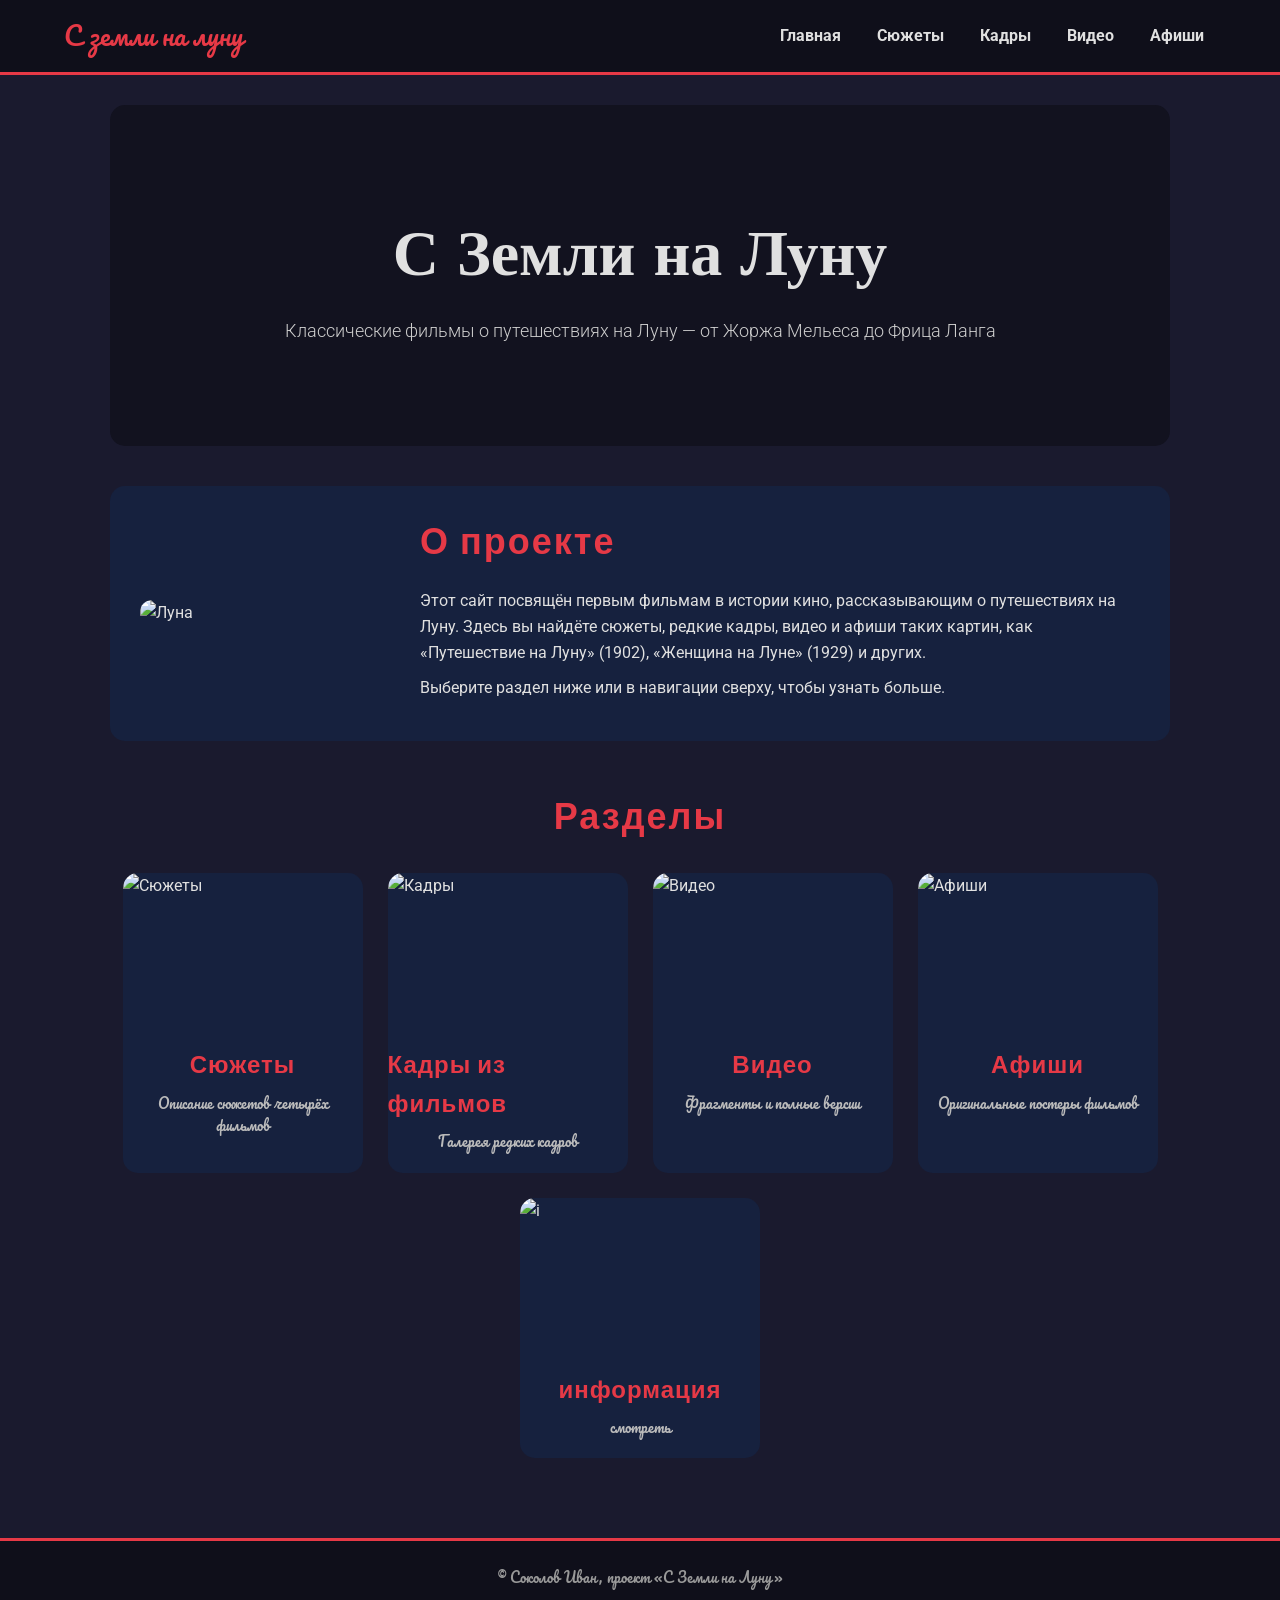
==== index.html @ 2c609bd3 "Add files via upload" ====
<!DOCTYPE html>
<html lang="en">
  <head>
    <meta charset="UTF-8" />
    <meta name="viewport" content="width=device-width, initial-scale=2.5" />
    <title>Document</title>
    <link rel="stylesheet" href="style.css" />
    <link rel="preconnect" href="https://fonts.googleapis.com" />
    <link rel="preconnect" href="https://fonts.gstatic.com" crossorigin />
    <link
      href="https://fonts.googleapis.com/css2?family=Honk:MORF@15&family=Jersey+10&family=Pacifico&family=Roboto:ital,wght@0,100..900;1,100..900&display=swap"
      rel="stylesheet"
    />
    <meta
      name="description"
      content="Про фильм Путешествие на Луну и другие похожие фильмы"
    />
    <meta name="author" content="Соколов Иван" />
    <meta name="copyright" content="Kodland" />
    <meta
      name="keywords"
      content="С земли на луну,Путешествие на Луну,Путешествие на Луну фильм,1902,1929,1904,1918,1898,1908,1909,Путешествие на Луну (1902),Луна,разбор,фильм,фильмы,классическое кино,Путешествие,путешествие,Сюжет,сюжет,Путешествие сквозь невозможное,Кадры из фильма,кадры из фильма,Афишы,афишы,«Сон астроно́ма» 1898 год,Сон астроно́ма,сон астроно́ма,полёт на луну(1953),полёт на луну,Женщина на Луне (1929),Женщина на Луне,«Космический рейс» (1935),Космический рейс,космический рейс,Путешествие на Марс (1918),Путешествие на Марс,путешествие на Марс,Путешествие на Марс (1910),Марс (1910),Другие фильмы,фильмы,Экскурсия На Луну (1908),Экскурсия На Луну,Voyage_sur_Jupiter_(1909),Путешествие сквозь невозможное (1904),Путешествие сквозь невозможное,путешествие сквозь невозможное,завоевание полюса 1912,завоевание полюса"
    />
  </head>

  <body>
    <header>
      <div class="logo">С земли на луну</div>
      <nav>
        <a href="index.html">Главная</a>
        <a href="subjects.html">Сюжеты</a>
        <a href="gallery.html">Кадры</a>
        <a href="videos.html">Видео</a>
        <a href="posters.html">Афиши</a>
      </nav>
    </header>
    <main>
      <section class="banner">
        <div class="banner-bg"></div>
        <div class="banner-content">
          <h2>С Земли на Луну</h2>
          <p>
            Классические фильмы о путешествиях на Луну — от Жоржа Мельеса до
            Фрица Ланга
          </p>
        </div>
      </section>
      <!-- Блок «О проекте» -->
      <section class="about">
        <img src="img/moon.png" alt="Луна" class="about-img" />
        <div class="about-text">
          <h2>О проекте</h2>
          <p>
            Этот сайт посвящён первым фильмам в истории кино, рассказывающим о
            путешествиях на Луну. Здесь вы найдёте сюжеты, редкие кадры, видео и
            афиши таких картин, как «Путешествие на Луну» (1902), «Женщина на
            Луне» (1929) и других.
          </p>
          <p>
            Выберите раздел ниже или в навигации сверху, чтобы узнать больше.
          </p>
        </div>
      </section>

      <!-- Карточки-разделы -->
      <section class="cards-nav">
        <h2>Разделы</h2>
        <div class="cards-row">
          <a href="subjects.html" class="nav-card">
            <img src="img/путешествие на луну.png" alt="Сюжеты" />
            <h3>Сюжеты</h3>
            <p>Описание сюжетов четырёх фильмов</p>
          </a>
          <a href="gallery.html" class="nav-card">
            <img src="img/1598_3.jpg" alt="Кадры" />
            <h3>Кадры из фильмов</h3>
            <p>Галерея редких кадров</p>
          </a>
          <a href="videos.html" class="nav-card">
            <img src="img/h280_48604302.jpg" alt="Видео" />
            <h3>Видео</h3>
            <p>Фрагменты и полные версии</p>
          </a>
          <a href="posters.html" class="nav-card">
            <img src="img/16642.jpg" alt="Афиши" />
            <h3>Афиши</h3>
            <p>Оригинальные постеры фильмов</p>
          </a>
          <a href="img/Desktop-16.05.2026_10_39.mp4" class="nav-card">
            <img src="img/qrcode_learn.kodland.org.png" alt="i" />
            <h3>информация</h3>
            <p>смотреть</p>
          </a>
        </div>
      </section>
    </main>

    <footer>
      <p>© Соколов Иван, проект «С Земли на Луну»</p>
    </footer>
  </body>
</html>
---- style.css ----
@import url("https://fonts.googleapis.com/css2?family=Honk:MORF@15&family=Jersey+10&family=Pacifico&family=Roboto:ital,wght@0,100..900;1,100..900&display=swap");

* {
  margin: 0;
  padding: 0;
  box-sizing: border-box;
}

body {
  background-color: #1a1a2e;
  color: #e0e0e0;
  font-family: "Roboto", "Segoe UI", Arial, sans-serif;
  line-height: 1.6;
}

/* ===== ШАПКА ===== */
header {
  background-color: #0f0f1a;
  padding: 15px 5%;
  display: flex;
  flex-wrap: wrap;
  justify-content: space-between;
  align-items: center;
  border-bottom: 3px solid #e63946;
}

.logo {
  font-family: "Pacifico", cursive;
  color: #e63946;
  font-size: 26px;
}

header nav {
  display: flex;
  flex-wrap: wrap;
  gap: 12px;
}

header nav a {
  font-family: "Roboto", sans-serif;
  font-weight: 700;
  color: #e0e0e0;
  text-decoration: none;
  padding: 6px 12px;
  border-radius: 5px;
  transition: background-color 0.3s;
}

header nav a:hover {
  background-color: #e63946;
  color: white;
}

/* ===== MAIN ===== */
main {
  max-width: 1100px;
  margin: 0 auto;
  padding: 30px 20px;
}

.page-title {
  font-family: "Jersey 10", sans-serif;
  color: #e63946;
  font-size: 40px;
  text-align: center;
  margin-bottom: 40px;
  letter-spacing: 2px;
}

/* ===== БАННЕР (главная) ===== */
.banner {
  position: relative;
  text-align: center;
  padding: 100px 20px;
  margin-bottom: 40px;
  border-radius: 15px;
  overflow: hidden;
}

.banner-bg {
  position: absolute;
  top: 0;
  left: 0;
  width: 100%;
  height: 100%;
  background-image: url("img/photo.jpg");
  background-size: cover;
  background-position: center;
  background-repeat: no-repeat;
  z-index: 1;
}

.banner-bg::after {
  content: "";
  position: absolute;
  top: 0;
  left: 0;
  width: 100%;
  height: 100%;
  background-color: rgba(15, 15, 26, 0.75);
}

.banner-content {
  position: relative;
  z-index: 2;
}

.banner-content h2 {
  font-family: "Honk", cursive;
  font-size: 64px;
  margin-bottom: 10px;
}

.banner-content p {
  font-family: "Roboto", sans-serif;
  font-weight: 300;
  font-size: 18px;
  color: #ccc;
}

/* ===== БЛОК «О ПРОЕКТЕ» (главная) ===== */
.about {
  display: flex;
  flex-wrap: wrap;
  gap: 30px;
  align-items: center;
  margin-bottom: 50px;
  background-color: #16213e;
  padding: 30px;
  border-radius: 15px;
}

.about-img {
  width: 250px;
  border-radius: 12px;
}

.about-text {
  flex: 1;
  min-width: 250px;
}

.about-text h2 {
  font-family: "Jersey 10", sans-serif;
  color: #e63946;
  font-size: 36px;
  margin-bottom: 15px;
  letter-spacing: 2px;
}

.about-text p {
  font-family: "Roboto", sans-serif;
  font-weight: 400;
  margin-bottom: 10px;
}

/* ===== КАРТОЧКИ-РАЗДЕЛЫ (главная) ===== */
.cards-nav h2 {
  font-family: "Jersey 10", sans-serif;
  color: #e63946;
  font-size: 36px;
  text-align: center;
  margin-bottom: 25px;
  letter-spacing: 2px;
}

.cards-row {
  display: flex;
  flex-wrap: wrap;
  gap: 25px;
  justify-content: center;
}

.nav-card {
  display: flex;
  flex-direction: column;
  align-items: center;
  background-color: #16213e;
  padding: 0 0 20px 0;
  border-radius: 15px;
  width: 240px;
  text-decoration: none;
  color: #e0e0e0;
  transition: transform 0.3s, box-shadow 0.3s;
  overflow: hidden;
}

.nav-card:hover {
  transform: translateY(-5px);
  box-shadow: 0 10px 25px rgba(230, 57, 70, 0.3);
}

.nav-card img {
  width: 100%;
  height: 160px;
  object-fit: cover;
}

.nav-card h3 {
  font-family: "Jersey 10", sans-serif;
  color: #e63946;
  margin: 15px 0 5px 0;
  font-size: 24px;
  letter-spacing: 1px;
}

.nav-card p {
  font-family: "Pacifico", cursive;
  text-align: center;
  padding: 0 15px;
  font-size: 14px;
  color: #bbb;
}

/* ===== СТАТЬИ (сюжеты) ===== */
article {
  background-color: #16213e;
  padding: 25px;
  border-radius: 15px;
  margin-bottom: 30px;
}

article h3 {
  font-family: "Jersey 10", sans-serif;
  color: #e63946;
  font-size: 28px;
  margin-bottom: 15px;
  border-bottom: 2px solid #e63946;
  padding-bottom: 8px;
  letter-spacing: 1px;
}

article p {
  font-family: "Roboto", sans-serif;
  font-weight: 400;
  margin-bottom: 12px;
  text-align: justify;
}

/* ===== ГАЛЕРЕЯ КАДРОВ ===== */
.gallery {
  display: flex;
  flex-wrap: wrap;
  gap: 25px;
  justify-content: center;
}

.gallery-card {
  display: flex;
  flex-direction: column;
  align-items: center;
  background-color: #16213e;
  padding: 15px;
  border-radius: 12px;
  width: 280px;
}

.gallery-card img {
  width: 100%;
  height: auto;
  border-radius: 8px;
}

.gallery-card p {
  font-family: "Pacifico", cursive;
  margin-top: 10px;
  text-align: center;
  font-size: 16px;
  color: #ccc;
}

/* ===== ВИДЕО ===== */
.video-container {
  display: flex;
  flex-wrap: wrap;
  gap: 25px;
  justify-content: center;
}

.video-card {
  display: flex;
  flex-direction: column;
  align-items: center;
  background-color: #16213e;
  padding: 15px;
  border-radius: 12px;
  width: 320px;
}

.video-card video {
  width: 100%;
  border-radius: 8px;
}

.video-card iframe {
  width: 100%;
  height: 200px;
  border-radius: 8px;
}

.video-card p {
  font-family: "Pacifico", cursive;
  margin-top: 10px;
  text-align: center;
  font-size: 16px;
  color: #ccc;
}

/* ===== АФИШИ ===== */
.posters {
  display: flex;
  flex-wrap: wrap;
  gap: 25px;
  justify-content: center;
}

.poster-card {
  display: flex;
  flex-direction: column;
  align-items: center;
  background-color: #16213e;
  padding: 15px;
  border-radius: 12px;
  width: 280px;
}

.poster-card img {
  width: 100%;
  height: auto;
  border-radius: 8px;
}

.poster-card p {
  font-family: "Pacifico", cursive;
  margin-top: 10px;
  text-align: center;
  font-size: 16px;
  color: #ccc;
}

/* ===== FOOTER ===== */
footer {
  background-color: #0f0f1a;
  text-align: center;
  padding: 25px;
  border-top: 3px solid #e63946;
  margin-top: 50px;
}

footer p {
  font-family: "Pacifico", cursive;
  color: #999;
  font-size: 14px;
}
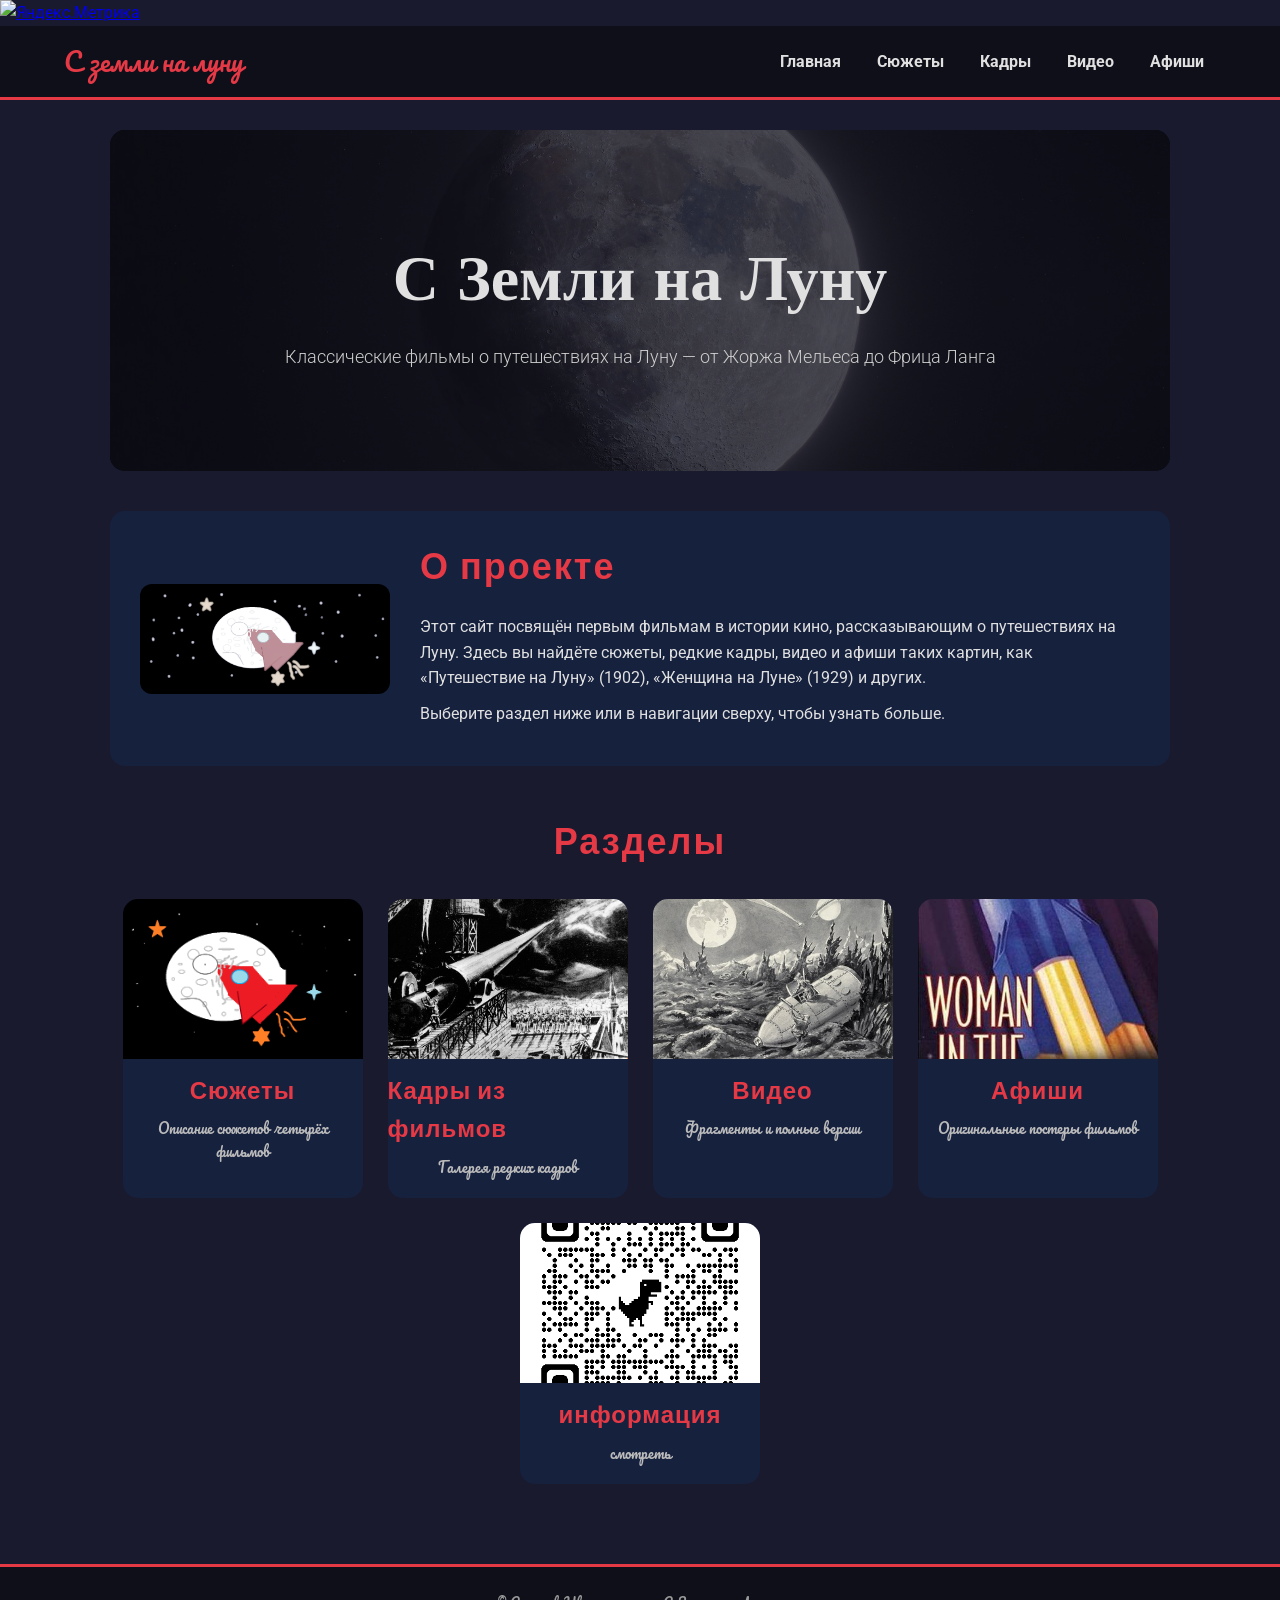
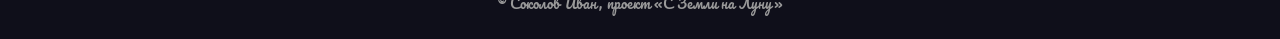
==== commit 2b69c7d0: "Update index.html" ====
--- a/index.html
+++ b/index.html
@@ -24,6 +24,7 @@
   </head>
 
   <body>
+    <!-- Yandex.Metrika informer --> <a href="https://metrika.yandex.ru/stat/?id=109372718&amp;from=informer" target="_blank" rel="nofollow">     <img src="https://informer.yandex.ru/informer/109372718/3_1_FFFFFFFF_EFEFEFFF_0_pageviews"          style="width:88px; height:31px; border:0;"          alt="Яндекс.Метрика"          title="Яндекс.Метрика: данные за сегодня (просмотры, визиты и уникальные посетители)"         class="ym-advanced-informer" data-cid="109372718" data-lang="ru"/> </a> <!-- /Yandex.Metrika informer -->  <!-- Yandex.Metrika counter --> <script type="text/javascript">     (function(m,e,t,r,i,k,a){         m[i]=m[i]||function(){(m[i].a=m[i].a||[]).push(arguments)};         m[i].l=1*new Date();         for (var j = 0; j < document.scripts.length; j++) {if (document.scripts[j].src === r) { return; }}         k=e.createElement(t),a=e.getElementsByTagName(t)[0],k.async=1,k.src=r,a.parentNode.insertBefore(k,a)     })(window, document,'script','https://mc.yandex.ru/metrika/tag.js?id=109372718', 'ym');      ym(109372718, 'init', {ssr:true, webvisor:true, clickmap:true, ecommerce:"dataLayer", referrer: document.referrer, url: location.href, accurateTrackBounce:true, trackLinks:true}); </script> <noscript><div><img src="https://mc.yandex.ru/watch/109372718" style="position:absolute; left:-9999px;" alt="" /></div></noscript> <!-- /Yandex.Metrika counter -->
     <header>
       <div class="logo">С земли на луну</div>
       <nav>
